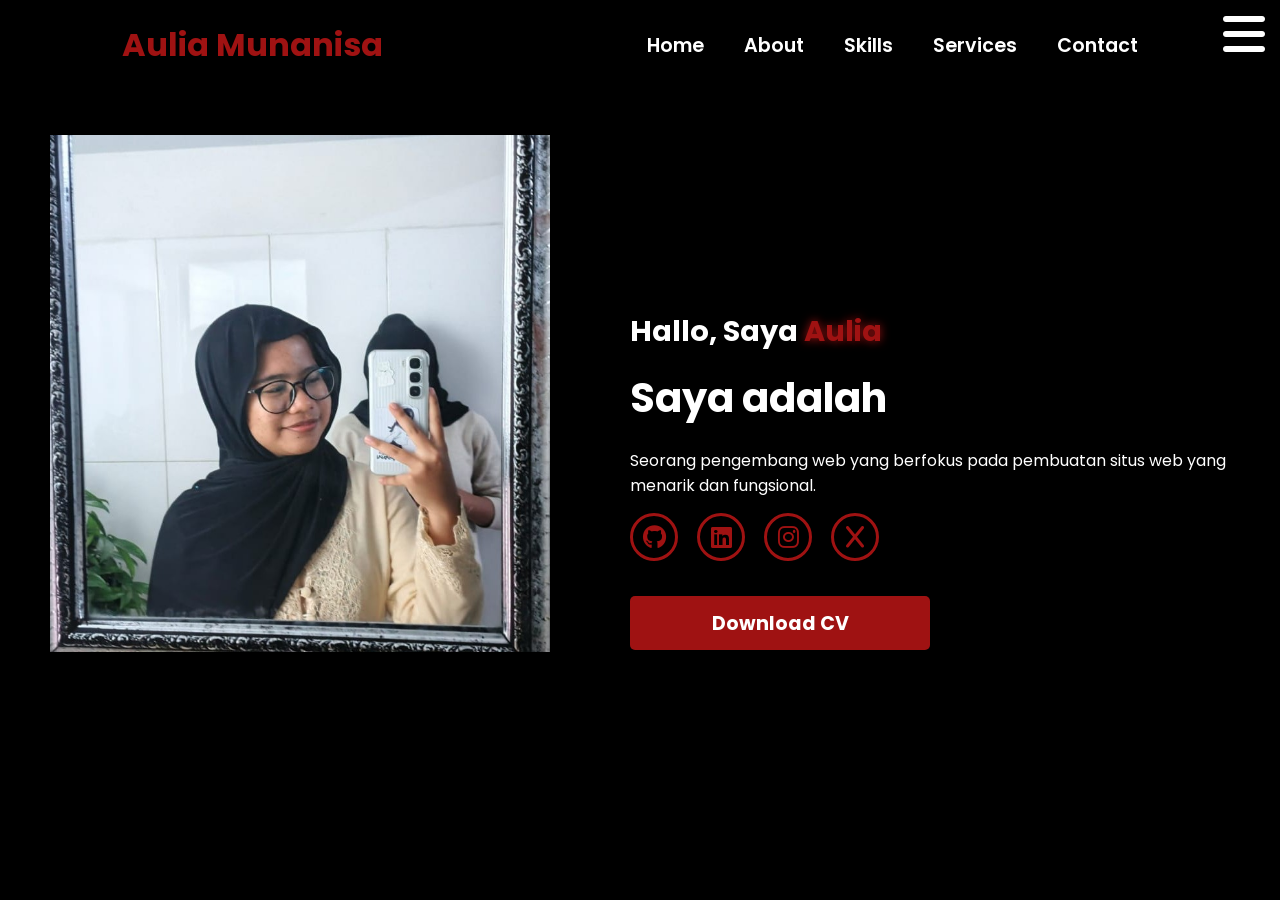
==== index.html @ 43bb9e75 "portofolio1" ====
<!DOCTYPE html>
<html lang="en">
<head>
    <meta charset="UTF-8">
    <meta name="viewport" content="width=device-width, initial-scale=1.0">
    <title>Portofolio</title>
    <link rel="stylesheet" href="style.css">
    <link rel="stylesheet" href="https://cdnjs.cloudflare.com/ajax/libs/font-awesome/6.7.2/css/all.min.css">
    <link rel="stylesheet" href="https://unpkg.com/aos@next/dist/aos.css" />

</head>
<body>
    <nav>
        <div class="nav-container">
            <div class="logo" data-aos="zoom-in" data-aos-duration="1500">
                <span>Aulia Munanisa</span>
            </div>
            <div class="links">
                <div class="link" data-aos="fade-up" data-aos-duration="1500" data-aos-delay="100"><a href="index.html">Home</a></div>
                <div class="link" data-aos="fade-up" data-aos-duration="1500" data-aos-delay="200"><a href="about.html">About</a></div>
                <div class="link" data-aos="fade-up" data-aos-duration="1500" data-aos-delay="300"><a href="skills.html">Skills</a></div>
                <div class="link" data-aos="fade-up" data-aos-duration="1500" data-aos-delay="400"><a href="service.html">Services</a></div>
                <div class="link" data-aos="fade-up" data-aos-duration="1500" data-aos-delay="500"><a href="contact.html">Contact</a></div>
            </div>
        </div>
        <i class="fa-solid fa-bars hamburg" onclick="hamburg()"></i>
        <div class="dropdown">
            <a href="index.html">Home</a>
            <a href="about.html">About</a>
            <a href="skills.html">Skills</a>
            <a href="service.html">Services</a>
            <a href="contact.html">Contact</a>
            <i class="fa-solid fa-xmark cancel"onclick="cancel()"></i>
        </div>
    </nav>
    <section>
        <div class="main-container">
            <div class="image" data-aos="zoom-in-right" data-aos-duration="3000">
                <img src="lia kartini 2.jpeg" alt="">
            </div>
            <div class="content" data-aos="fade-right" data-aos-duration="1500" data-aos-delay="700">
                <h1>Hallo, Saya <span>Aulia</span></h1>
                <h2 class="typing-text" data-aos="fade-left" data-aos-duration="1500" data-aos-delay="900">Saya adalah <span></span></h2>
                <p data-aos="flip-up" data-aos-duration="1500" data-aos-delay="1100">Seorang pengembang web yang berfokus pada pembuatan situs web yang menarik dan fungsional.</p>
                <div class="social-links">
                    <a href="https://github.com/liaathvvv" data-aos="zoom-out" data-aos-duration="1500" data-aos-delay="1200"><i class="fa-brands fa-github"></i></a>
                    <a href="https://www.linkedin.com/in/aulia-munanisa-63a656405/" data-aos="zoom-out" data-aos-duration="1500" data-aos-delay="1300"><i class="fa-brands fa-linkedin"></i></a>
                    <a href="https://www.instagram.com/liaathvv/" data-aos="zoom-out" data-aos-duration="1500" data-aos-delay="1400"><i class="fa-brands fa-instagram"></i></a>
                    <a href="https://x.com/ZxyliaaV" data-aos="zoom-out" data-aos-duration="1500" data-aos-delay="1500" ><i class="fa-brands fa-x"></i></a>
                </div>
                <div class="btn" data-aos="fade-up" data-aos-duration="1500" data-aos-delay="1700">
                    <button>Download CV</button>
                </div>
            </div>
        </div>
    </section>

      <script src="https://unpkg.com/aos@next/dist/aos.js"></script>
  <script>
    AOS.init({
        offset: 0
    });
  </script>

    <script>
        function hamburg(){
            const navbar =document.querySelector(".dropdown");
            navbar.style.transform = "translateY(0px)";
        }
        function cancel(){
            const navbar =document.querySelector(".dropdown");
            navbar.style.transform = "translateY(-400px)";
        }
    </script>
</body>
</html>
---- style.css ----
@import url('https://fonts.googleapis.com/css2?family=Poppins:wght@100;200;300;400;500;600&display=swap');

*{
    padding: 0;
    margin: 0;
    font-family: 'Poppins', sans-serif;
    box-sizing: border-box;
}

body{
    width: 100%;
    height: 100vh;
    overflow: hidden;
    background: black;
}

nav{
    width: 100%;
    height: 10vh;
    position: sticky;
}

.nav-container{
    width: 100%;
    height: 100%;
    display: flex;
    justify-content: space-around;
    align-items: center;
}

.nav-container .logo span{
    font-size: 2rem;
    font-weight: bold;
    color: rgb(159, 18, 18);
}

.hamburg,
.cancel{
    cursor: pointer;
    position: absolute;
    right: 15px;
    top: 10px;
    color: white;
    font-size: clamp(2.5rem, 0.5rem + 5vw, 3rem);
    display: none;
}

.nav-container .links{
    display: flex;
}

.nav-container .links a{
    font-size: 1.2rem;
    color: white;
    margin: 0 20px;
    text-decoration: none;
    font-weight: 550;
    transition: 0.3s linear;
}

.nav-container .links a:hover{
    color: rgb(159, 18, 18);
    border-bottom: 2px solid rgb(159, 18, 18);
}

.dropdown{
    z-index: 10;
    position: absolute;
    top: 0;
    transform: translateY(-400px);
    width: 100%;
    height: auto;
    backdrop-filter: blur(5px) brightness(40%);
    box-shadow: 0 0 20px black;
    transition: 0.2s linear;
}

.dropdown a{
    display: flex;
    color: white;
    text-decoration: none;
    padding: 15px 0;
    justify-content: center;
    align-items: center;
    transition: 0.3s linear;
}

.dropdown a:hover{
    background-color: rgb(159, 18, 18);
}

section{
    width: 100%;
    height: 90vh;
}

.main-container{
    width: 100%;
    height: 100%;
    display: flex;
    justify-content: center;
    align-items: center;
    gap: 80px;
}

.main-container .image{
    width: 500px;
    height: 80vh;
    overflow: hidden;
}

.main-container .image img{
    width: 100%;
}

.main-container .image img:hover{
   animation: animate 1.5s ease-in-out infinite;
}

@keyframes animate{
    0%{
        scale: 1;
    }
    50%{
        scale: 1.05;
    }
    100%{
        scale: 1;
    }
}

.main-container .content{
    color: white;
    flex: 1;
    max-width: 600px;
}

.content h1{
    font-size: clamp(1rem, 1rem + 5vw, 1.8rem);
    margin-bottom: 15px;
}

.content h1 span{
    font-weight: 700;
    text-shadow: 0 0 10px rgb(159, 18, 18);
    color: rgb(159, 18, 18);
}

.typing-text{
    font-size: clamp(1rem, 1rem + 5vw, 2.5rem);
    font-weight: 700;
    position: relative;
    margin-bottom: 20px;
}

.typing-text span::before{
    content: '';
    color: rgb(159, 18, 18);
    animation: words 20s infinite;
}

.typing-text span::after{
    content: '';
    background-color: black;
    position: absolute;
    width: calc(100% + 8px);
    height: 100%;
    border-left: 3px solid black;
    right: -8;
    animation: cursor 0.5s infinite;
}

@keyframes cursor{
    to{
        border-left: 3px solid white;
    }
}

@keyframes words{
    0%, 20%{
        content: 'Programmer';
    }

    21%, 40%{
        content: 'Web Designer';
    }
}

.content p{
    font-size: clamp(0.4rem, 0.2rem + 9vw, 1rem);
    margin: 10px 0;
}

.social-links i{
    display: inline-flex;
    justify-content: center;
    align-items: center;
    width: 3rem;
    height: 3rem;
    background-color:transparent;
    border: 0.2rem solid rgb(159, 18, 18);
    border-radius: 50%;
    color: rgb(159, 18, 18);
    margin: 5px 15px 5px 0;
    font-size: 1.5rem;
    transition: 0.2s linear;
}

.social-links i:hover{
    scale: 1.3;
    filter: drop-shadow(0 0 10px rgb(159, 18, 18));
    background-color: rgb(159, 18, 18);
    color: white;
}

.content button{
    width: 50%;
    height: 6vh;
    margin: 30px 0;
    background-color: rgb(159, 18, 18);
    color: white;
    border: none;
    outline: none;
    font-size: 120%;
    font-weight: 700;
    border-radius: 5px;
    transition: 0.2s linear;
}

.content button:hover{
    scale: 1.1;
    color: rgb(159, 18, 18);
    border: 2px solid rgb(159, 18, 18);
    background-color: transparent;
    box-shadow: 0 0 40px rgb(159, 18, 18);
}

@media (max-width: 884px){
    nav .logo{
        position: absolute;
        top: 16px;
        left: 15px;
        font-size: 1.5rem;
    }

    .main-container{
        display: flex;
        flex-direction: column;
    }

    .nav-container .links{
        display: none;
    }

    .hamburg,
    .cancel{
        display: block;
    }

    .main-container .content{
        width: 80%;
       margin-top: -40px;
    }

    .social-links i{
        width: 2.5rem;
        height: 2.5rem;
        font-size: 1.5rem;
    }

    .typing-text{
        font-size: 2rem;
    }

    .main-container .image{
        z-index: -1;
        width: 50%;
        height: 60%;
    }
}

@media (max-width:440px) {
    .main-container .image{
        width: 70%;
        height: 60%;
    }

    .main-container .content{
        width: 80%;
    }

    .main-container button{
        margin-top: 15px;
    }
}
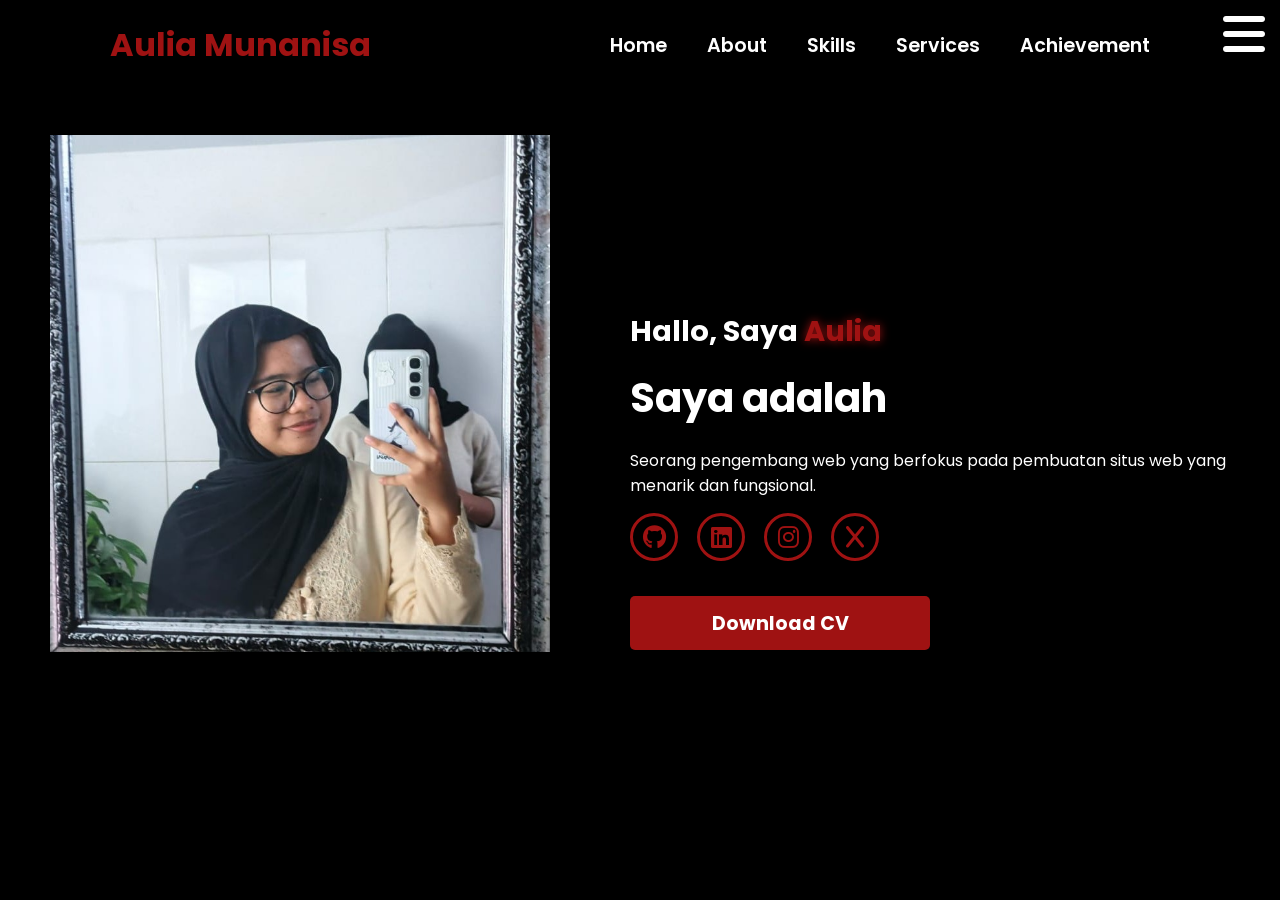
==== commit 2052c185: "update portofolio" ====
--- a/index.html
+++ b/index.html
@@ -20,7 +20,7 @@
                 <div class="link" data-aos="fade-up" data-aos-duration="1500" data-aos-delay="200"><a href="about.html">About</a></div>
                 <div class="link" data-aos="fade-up" data-aos-duration="1500" data-aos-delay="300"><a href="skills.html">Skills</a></div>
                 <div class="link" data-aos="fade-up" data-aos-duration="1500" data-aos-delay="400"><a href="service.html">Services</a></div>
-                <div class="link" data-aos="fade-up" data-aos-duration="1500" data-aos-delay="500"><a href="contact.html">Contact</a></div>
+                <div class="link" data-aos="fade-up" data-aos-duration="1500" data-aos-delay="500"><a href="achievement.html">Achievement</a></div>
             </div>
         </div>
         <i class="fa-solid fa-bars hamburg" onclick="hamburg()"></i>
@@ -29,7 +29,7 @@
             <a href="about.html">About</a>
             <a href="skills.html">Skills</a>
             <a href="service.html">Services</a>
-            <a href="contact.html">Contact</a>
+            <a href="achievement.html">Achievement</a>
             <i class="fa-solid fa-xmark cancel"onclick="cancel()"></i>
         </div>
     </nav>
@@ -45,11 +45,11 @@
                 <div class="social-links">
                     <a href="https://github.com/liaathvvv" data-aos="zoom-out" data-aos-duration="1500" data-aos-delay="1200"><i class="fa-brands fa-github"></i></a>
                     <a href="https://www.linkedin.com/in/aulia-munanisa-63a656405/" data-aos="zoom-out" data-aos-duration="1500" data-aos-delay="1300"><i class="fa-brands fa-linkedin"></i></a>
-                    <a href="https://www.instagram.com/liaathvv/" data-aos="zoom-out" data-aos-duration="1500" data-aos-delay="1400"><i class="fa-brands fa-instagram"></i></a>
+                    <a href="https:// www.instagram.com/liaathvv/" data-aos="zoom-out" data-aos-duration="1500" data-aos-delay="1400"><i class="fa-brands fa-instagram"></i></a>
                     <a href="https://x.com/ZxyliaaV" data-aos="zoom-out" data-aos-duration="1500" data-aos-delay="1500" ><i class="fa-brands fa-x"></i></a>
                 </div>
                 <div class="btn" data-aos="fade-up" data-aos-duration="1500" data-aos-delay="1700">
-                    <button>Download CV</button>
+                    <a href="CV Aulia Munanisa - Indonesia.pdf" download>Download CV</a>
                 </div>
             </div>
         </div>
--- a/style.css
+++ b/style.css
@@ -213,21 +213,23 @@
     color: white;
 }
 
-.content button{
+.content .btn a{
+    display: inline-flex;
+    justify-content: center;
+    align-items: center;
     width: 50%;
     height: 6vh;
     margin: 30px 0;
     background-color: rgb(159, 18, 18);
     color: white;
-    border: none;
-    outline: none;
+    text-decoration: none;
     font-size: 120%;
     font-weight: 700;
     border-radius: 5px;
     transition: 0.2s linear;
 }
 
-.content button:hover{
+.content .btn a:hover{
     scale: 1.1;
     color: rgb(159, 18, 18);
     border: 2px solid rgb(159, 18, 18);
